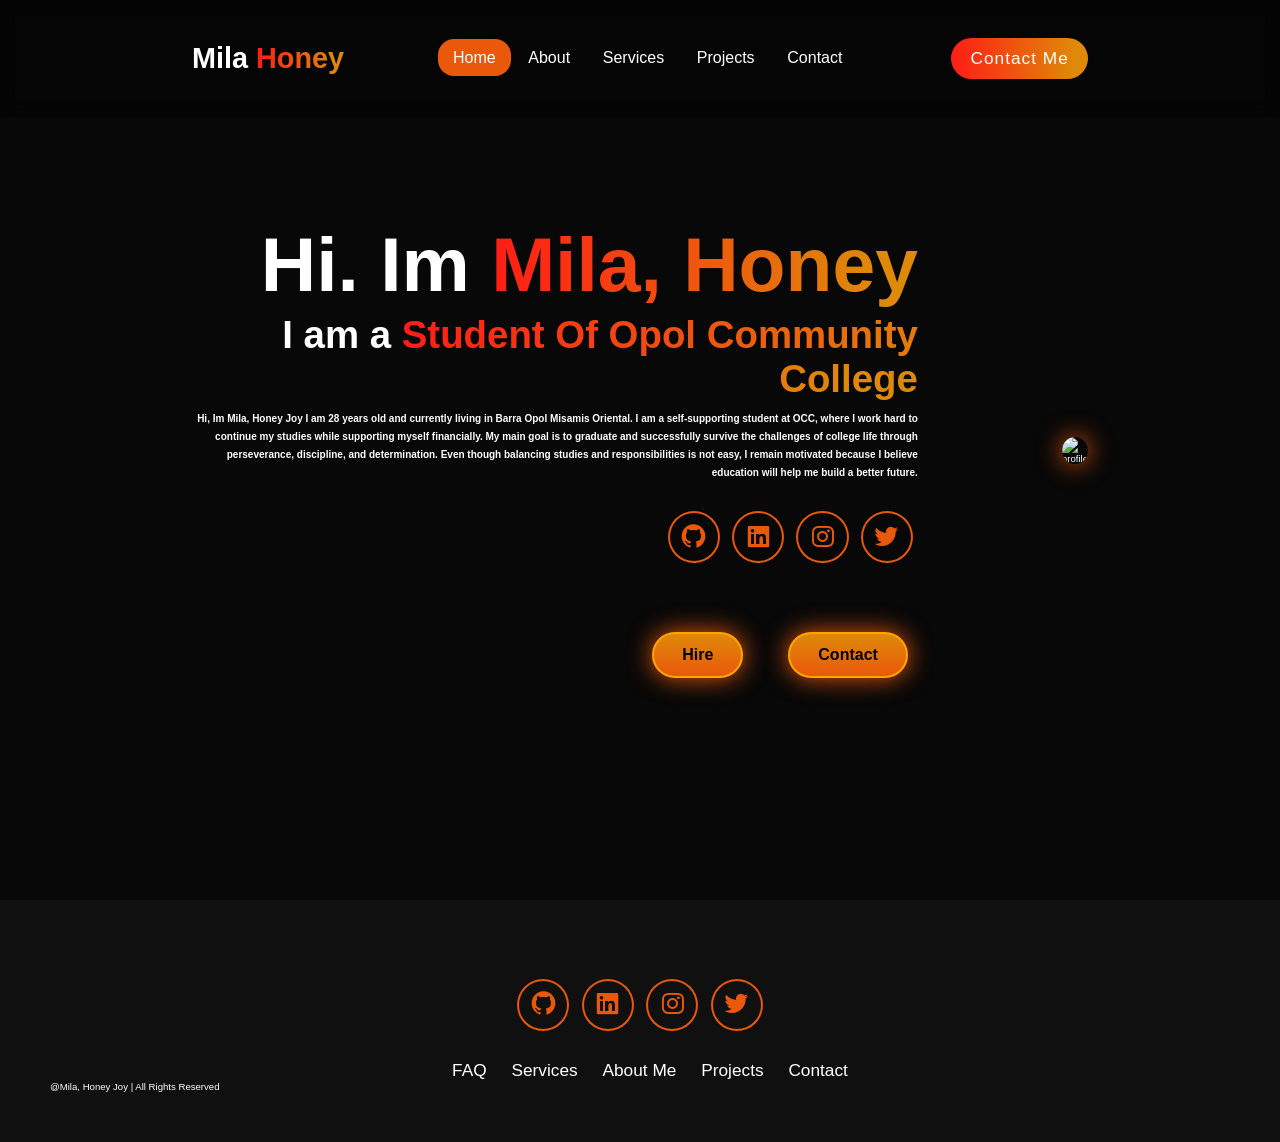
==== index.html @ 07eb1315 "Add files via upload" ====
<!DOCTYPE html>
<html lang="en">
<head>
    <meta charset="UTF-8">
    <meta name="viewport" content="width=device-width, initial-scale=1.0">
    <title>lord</title>
    <link rel="stylesheet" href="style.css">
    <link href='https://unpkg.com/boxicons@2.1.4/css/boxicons.min.css' rel='stylesheet'>
    
</head>
<body>

    <header class="header">

        <a href="#home" class="logo">
            Mila <span>Honey</span>
        </a>

        <i class="bx bx-menu" id="menu-icon"></i>

        <nav class="nav-links">
            <a href="index.html" class="active">Home</a>
            <a href="about.html">About</a>
            <a href="services.html">Services</a>
            <a href="projects.html">Projects</a>
            <a href="contact.html">Contact</a>

            </nav>
        

        <button class="gradient-btn">Contact Me</button>

    </header>

    <section class="home" id="home">
        <div class="home-content">
            <h1>Hi. Im <span>Mila, Honey</span></h1>
            <h3>
                I am a <span>Student Of Opol
                    Community College
                </span>
            </h3>
            <p>Hi, Im Mila, Honey Joy
                 I am 28 years old and currently living in Barra Opol Misamis Oriental.
                  I am a self-supporting student at OCC, where I work hard to continue my studies while supporting myself financially.
My main goal is to graduate and successfully survive the challenges of college life through perseverance, discipline, and determination. Even though balancing studies and responsibilities is not easy, I remain motivated because I believe education will help me build a better future.</p>

            <div class="social-icons">

                <a href="#">
                <i class='bx bxl-github'></i>
            </a>

                <a href="#">
                <i class='bx bxl-linkedin-square'></i>
            </a>

                <a href="https://www.instagram.com/deoys_18/" target="_blank" rel="noopener noreferrer">
                <i class='bx bxl-instagram'></i>

            </a>

                <a href="#">
                <i class='bx bxl-twitter'></i>

                </a>

                <div class="button-container">
                    <button class="btn">Hire</button>
                    <button class="btn">Contact</button>
                </div>
            

            </div>
        </div>

        <div class="home-img">
            <img src="image/works4.png" alt="profile" class="profile-photo">
        </div>

    </section>
    

    <footer class="footer">
      <div class="social-icons">

          <a href="#">
          <i class='bx bxl-github'></i>
      </a>

          <a href="#">
          <i class='bx bxl-linkedin-square'></i>
      </a>

          <a href="https://www.instagram.com/deoys_18/" target="_blank" rel="noopener noreferrer">
          <i class='bx bxl-instagram'></i>

      </a>

          <a href="#">
          <i class='bx bxl-twitter'></i>

          </a>
      </div>
      <ul class="list">
          <li>
              <a href="#">FAQ</a>
          </li>

          <li>
              <a href="#services">Services</a>
          </li>

          <li>
              <a href="#about">About Me</a>
          </li>

          <li>
              <a href="#projects">Projects</a>
          </li>

          <li>
              <a href="#contact">Contact</a>
          </li>
      </ul>
      <p class="Copyright">
          @Mila, Honey Joy | All Rights Reserved
      </p>

    </footer>








  <script src="script.js"></script>
  
</body>
</html>
---- style.css ----
* {
    margin: 0;
    padding: 0;
    box-sizing: border-box;
    text-decoration: none;
    scroll-behavior: smooth;
    font-family: sans-serif;
}
:root {
    --bg--color: #080808;
    --second-bg-color: #101010;
    --text-color: white;
    --main-color: #ea580c;
}
html {
    font-size: 60%;
    overflow-x: hidden;
}
body {
    background: var(--bg--color);
    color: var(--text-color);
}
.header{
    position: fixed;
    width: 100%;
    top: 0;
    left: 0;
    padding: 4rem 15%;
    background: rgba(0, 0, 0, 0.3);
    backdrop-filter: blur(10px);
    display: flex;
    justify-content: space-between;
    align-items: center;
    z-index: 1000;
}
#menu-icon{
    font-size: 3.5rem;
    color: var(--main-color);
    display: none;
}
.logo{
    font-size: 3rem;
    color: var(--text-color);
    font-weight: 800;
    cursor: pointer;
    transition: 0.3s ease-in-out;
}
.logo:hover{
    transform: scale(1.1);
}
span{
    background: linear-gradient(
        270deg,
        #DF8909 10%,
        #ff1d15 100%
    );
    background-clip: text;
    color: transparent;

}
.nav-links a{
    font-size: 16px;
    color: white;
    padding: 10px 15px;
    border-radius: 16px;

}
.nav-links a.active{
    background: var(--main-color);
    color: white;
}
.navbar a{
    text-decoration: none;
    font-size: 1.8rem;
    color: var(--text-color);
    margin: 20px ;
    font-weight: 500;
    transition: 0.3s ease;
    border-bottom: 3px solid transparent;
}
.navbar a:hover {
    color: var(--main-color);
    border-bottom: 3px solid var(--main-color);
}   
.navbar a.active{
    color: var(--text-color);
    

}
.button-container {
    display: flex;
    gap: 25px;
    justify-content: center;
    align-items: center;
    margin-top: 30px;
}
.btn{
    padding: 14px 50px;
    font-size: 18px;
    font-weight: 500;
    border-radius: 30px;
    border: none;
    background: linear-gradient(180deg, #DF8909, #ea580c);
    color: var(--main-color);
    transition: all 0.3s ease;
    box-shadow: 0 0 12px var(--main-color);
}

.gradient-btn{
    font-size: 1.8rem;
    padding: 1rem 2rem;
    border-radius: 3rem;
    background: linear-gradient(
            270deg,
            #DF8909 10%,
            #ff1d15 100%
        );
    letter-spacing: 1px;
    cursor: pointer;
    transition: 0.3s ease-in-out;
    color: white;
    border: none;
    text-wrap: nowrap;
}
.gradient-btn:hover{
    transform: scale(1.05);
}
section{
    min-height: 100vh;
    padding: 10rem 15%;
}
.home{
    display: flex;
    align-items: center;
    justify-content: center;
    gap: 15rem;
}
.home-content{
    display: flex;
    flex-direction: column;
    align-items: flex-end;
    text-align: right;
}
.home-content h1{
    font-size: 8rem;
    font-weight: 700;
    margin-top: 1.5rem;
    line-height: 1;
}
.home-content h3{
    margin: 1rem 0;
    font-size: 4rem;
}
.home-content p{
    font-size: 10px;
    font-weight: 800;
    line-height: 1.8;
}
.home-img img{
    width: 32vw;
    border-radius: 50%;
    box-shadow: 0 0 25px var(--main-color);
    transition: 0.4s ease-in-out;
}
.home-img img:hover{
    box-shadow: 0 0 25px var(--main-color),
                0 0 50px var(--main-color),
                0 0 100px var(--main-color);

}
.social-icons a{
    display: inline-flex;
    justify-content: center;
    align-items: center;
    font-size: 3rem;
    padding: 1rem;
    background: transparent;
    border: 2px solid var(--main-color);
    border-radius: 50%;
    color: var(--main-color);
    margin: 3rem 0.5rem;
    transition: 0.3s ease-in-out;

}
.social-icons a:hover{
    color: var(--text-color);
    background-color: var(--main-color);
    transform: scale(1.2)translateY(-5px);
    box-shadow: 0 0 25px var(--main-color);
}
.btn{
    display: inline-block;
    margin: 10px;
    padding: 12px 28px;
    background-color: var(--main-color);
    box-shadow: 0 0 25px var(--main-color);
    border-radius: 35px;
    font-size: 16px;
    color: black;
    border: 2px solid orange;
    font-weight: 600;
    transition: all 0.3s ease;
  
}
.btn:hover{
    transform: scale(1.05);
    box-shadow: 0 0 25px var(--main-color),
                0 0 50px var(--main-color);
}
#message {
    margin-top: 20px;
    font-weight: bold;
    color: var(--text-color);
    font-size: 18px;

}

.about{
    display: flex;
    justify-content: center;
    align-items: center;
    gap: 10rem;
    background: var(--second-bg-color);

}
.about-img img{
    width: 32vw;
    border-radius: 50%;
    box-shadow: 0 0 25px var(--main-color);
    transition: 0.4s ease-in-out;
}
.about-img img:hover{
    box-shadow: 0 0 25px var(--main-color),
                0 0 50px var(--main-color),
                0 0  100px var(--main-color);

}
.about-content h2{
    font-size: 7rem;
    text-align: left;
}
.about-content p{
    font-size: 1.8rem;
}
.about-content .btn{
    margin: 3rem 0;
}
::-webkit-scrollbar{
    width: 20px;
}
::-webkit-scrollbar-thumb{
    background-color: var(--main-color);
}

::-webkit-scrollbar-track{
    background-color: var(--bg--color);
}
.heading{
    text-align: center;
    font-size: 7rem;
    margin: 5rem 0;


}
.services{
    background-color: var(--bg--color);
    color: black;
}
.services h2{
    color: var(--text-color);
}
.service-container{
    display: grid;
    grid-template-columns:repeat(auto-fit, minmax(250px, 1fr));
    gap: 15px;
}
.service-box{
    background: var(--main-color);
    padding: 40px 20px;
    border-radius: 20px;
    text-align: center;
    color: var(--bg--color);
    border: 2px solid var(--main-color);
    display: flex;
    justify-content: center;
    cursor: pointer;
    border: 5px solid transparent;
    transition: 0.4s ease-in-out;
    height: 500px;


}
.service-box:hover{
    background: var(--second-bg-color);
    color: var(--main-color);
    border: 5px solid var(--main-color);
    transform: scale(1.03);
}
.service-info{
    display: flex;
    flex-direction: column;
    text-align: center;
    justify-content: center;
    align-items: center;
    padding: 5rem;
}
.service-info h4{
    font-size: 4rem;
    margin: 2rem 0;
    font-weight: 200;
}
.service-info p{
    font-size: 1.4rem;
    font-weight: 10px;
    line-height: 1.7;
}
.service-info i{
    font-size: 8rem;
}
.projects{
    background-color: var(--second-bg-color);
    grid-template-columns: repeat(auto-fit, minmax(250px, 1fr));
    gap: 20px;
}
.projects-box{
    text-align: center;
    padding: 20px;
    display: grid;
    grid-template-columns: repeat(auto-fit, minmax
    (350px, 1fr));
    place-items: center;
    gap: 3rem;
    row-gap: 5rem;
}
.project-card{
    display: flex;
    flex-direction: column;
    align-items: center;
    justify-content: center;
    text-align: center;
    background-color: var(--bg--color);
    border: 2px solid var(--main-color);
    border-radius: 3rem;
    gap: 2rem;
    padding: 5rem 2rem;
    overflow: hidden;
    cursor: pointer;
    box-shadow: 0 0 5px var(--main-color);
    transition: 0.3s ease;
}
.project-card:hover{
    box-shadow: 0 0 25px var(--main-color),
                0 0 50px var(--main-color);
    transform: scale(1.02);
}
.project-card img{
    max-width: 300px;
    border-radius: 2em;
    object-fit: cover;
}
.project-card h3{
    font-size: 3rem;
}
.project-card p{
    font-size: 1.6rem;
}

.contact{
    background-color: var(--bg--color);
}
.contact h2{
    margin-bottom: 3rem;
    color: var(--text-color);
}
.contact form{
    display: flex;
    align-items: center;
    justify-content: center;
    gap: 3rem;
    margin: 5rem 0;
    text-align: center;
}
.contact form .input-box input,
.contact form textarea{
    width: 100%;
    padding: 2.5rem;
    font-size: 1.8rem;
    color: var(--text-color);
    background-color: var(--bg--color);
    border-radius: 2rem;
    border: 2px solid var(--main-color);
    margin: 1.5rem 0;
    resize: none;
}


.footer{
    background-color: var(--second-bg-color);
    padding: 50px;
}
.footer .social-icons{
    text-align: center;
}
.footer ul{
    text-align: center;
    font-size: 1.8rem;
}
.footer ul li{
    display: inline-block;
    margin-left: 20px;
}
.footer ul li a{
    color: white;
    border-bottom: 3px solid transparent;
    transition: 0.3s ease-in-out;
}
.footer ul li a:hover{
    border-bottom: 3px solid var(--main-color);
}
.footer .copyright{
    text-align: center;
    margin-top: 40px;
    font-size: 16px;
}

@media(max-width:1285){
    #menu-icon{
        display: block;
    }
    .navbar{
        position: absolute;
        top: 100%;
        right: 0;
        width: 50%;
        padding: 1rem 3rem;
        background: rgba(0, 0, 0, 0.8);
        border-bottom-left-radius: 2rem;
        border-left: 2px solid var(--main-color);
        border-bottom: 2px solid var(--main-color);
        display: none;
    }
    .navbar a{
        display: block;
        font-size: 2rem;
        margin: 3rem 0;
        color: var(--text-color);
    }
    .navbar.active{
        display: block;
    }
    .gradient-btn{
        display: none;
    }
    .home{
        flex-direction: column-reverse;
        margin: 5rem 0;
        gap: 5rem;
    }
    .home-content{
        align-items: center;
        text-align: center;
    }
    .home-img img{
        width: 56vw;
    }
    .about{
        flex-direction: column-reverse;
        text-align: center;
    }
    .about h2{
        text-align: center;
        margin: 2rem 0;

    }
    .about img{
        width: 52vw;
    }
    .contact form{
        flex-direction: column;
    }
}
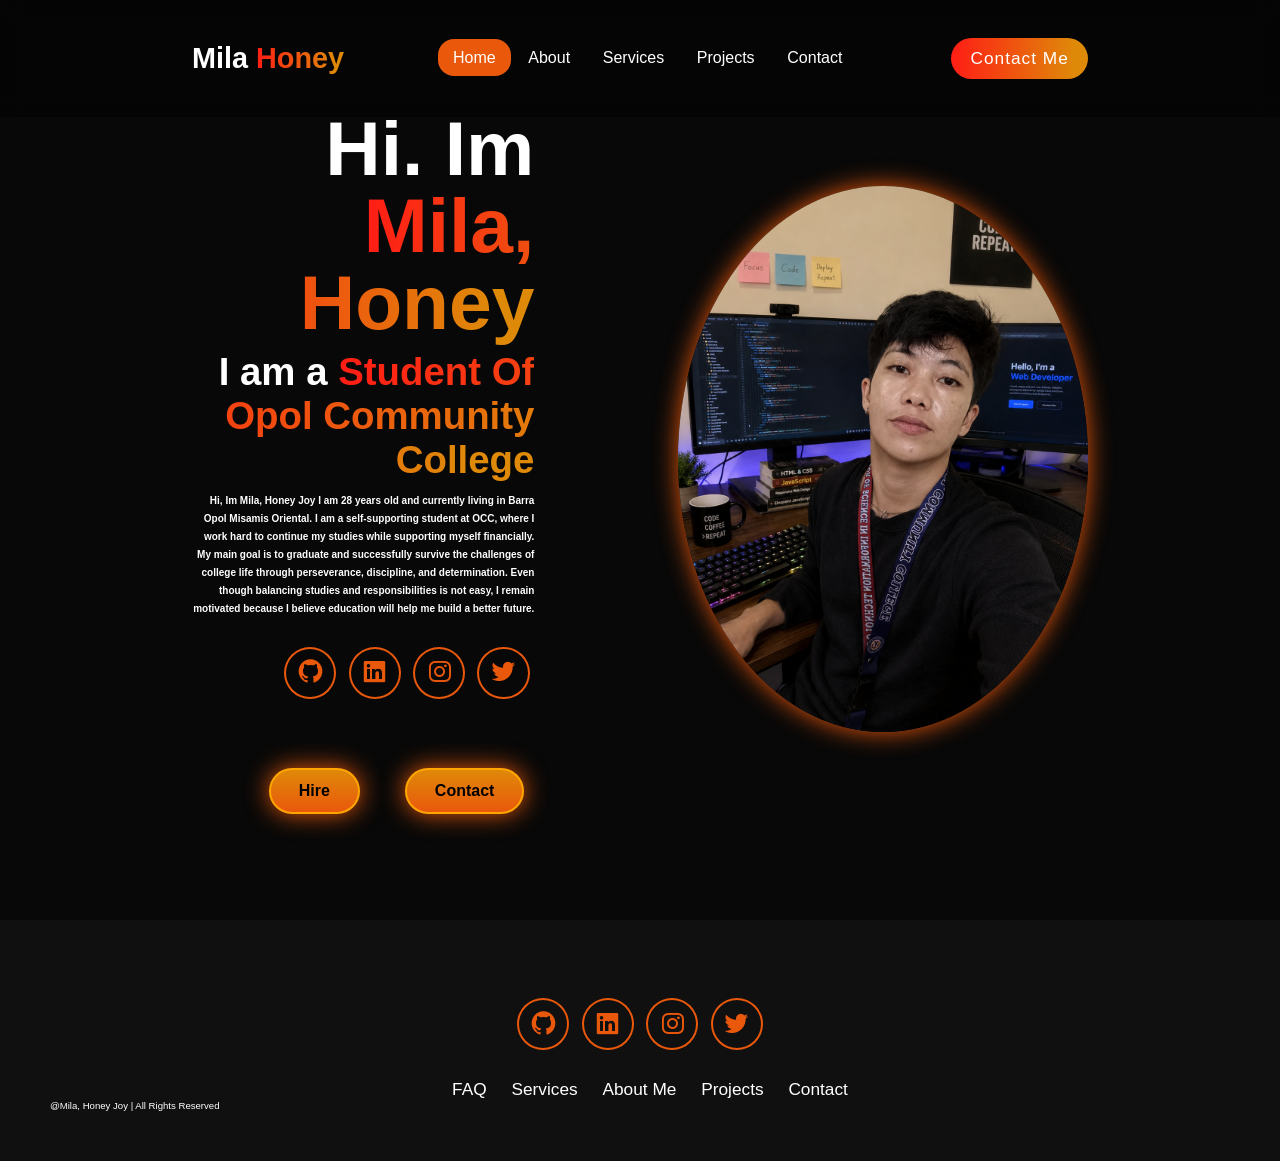
==== commit cb379cf2: "Add files via upload" ====
--- a/index.html
+++ b/index.html
@@ -75,7 +75,7 @@
         </div>
 
         <div class="home-img">
-            <img src="image/works4.png" alt="profile" class="profile-photo">
+            <img src="works4.png" alt="profile" class="profile-photo">
         </div>
 
     </section>
